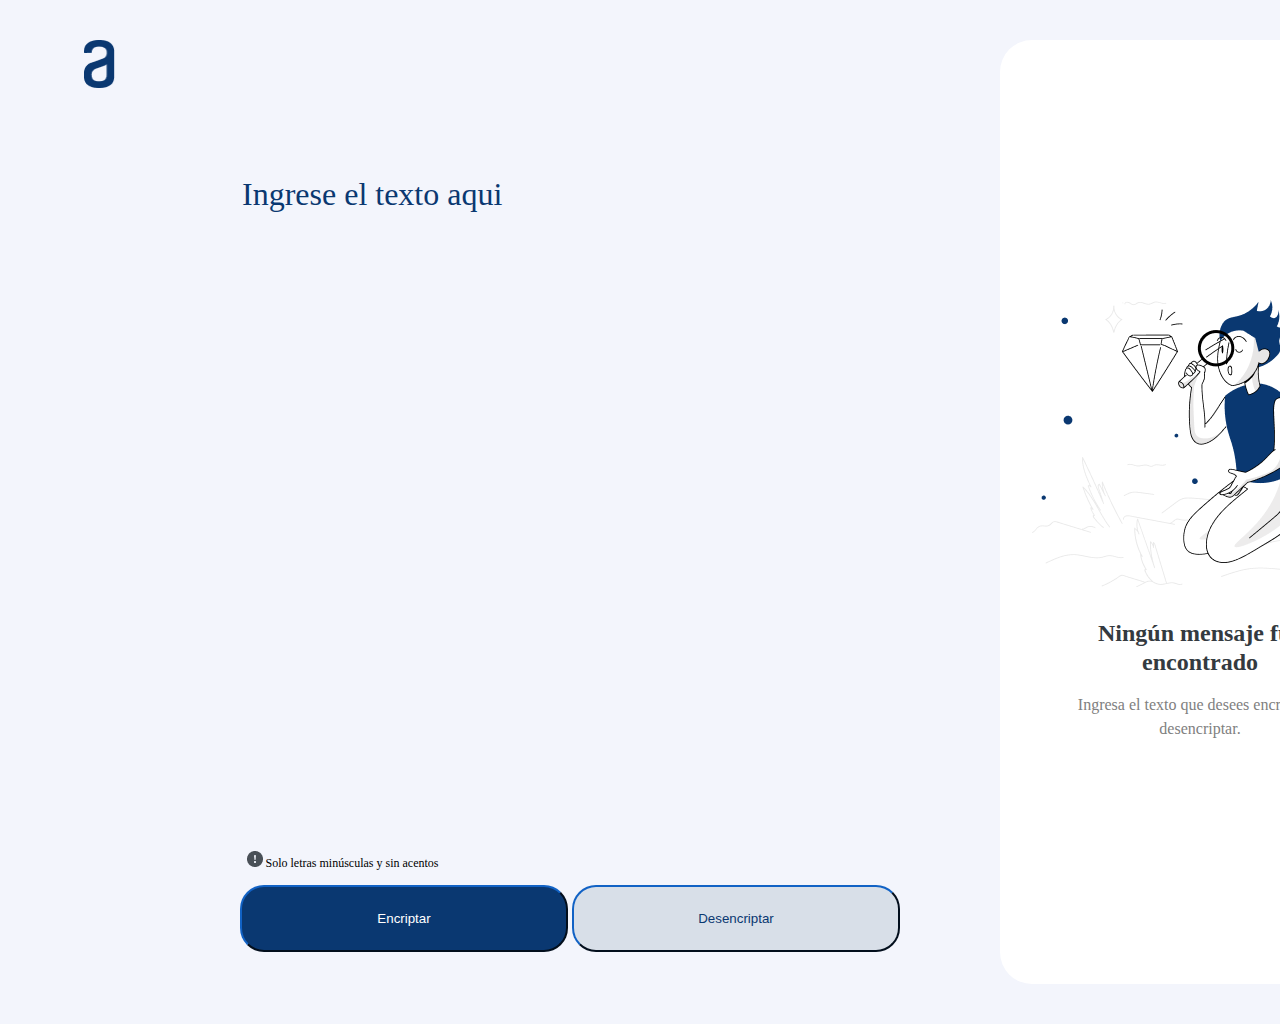
==== Challenge Alura-Oracle/Encriptador-Desencriptador/index.html @ ea2e02a3 "7-9" ====
<!DOCTYPE html>
<html lang="en">

<head>
    <meta charset="UTF-8">
    <meta http-equiv="X-UA-Compatible" content="IE=edge">
    <meta name="viewport" content="width=device-width, initial-scale=1.0">
    <link rel="stylesheet" href="style.css">
    <script src="script.js"></script>
    <title>Encriptador</title>
</head>


<body>

    <img src="imagenes\Vector.png" id="logo">

    <textarea name="textoEntrada" id="entrada" placeholder="Ingrese el texto aqui" onfocus="reinicio()"
        onblur="this.placeholder='Ingrese el texto aqui'"></textarea>

    <div id="advertencia">
        <img src="imagenes\Vector (1).png" alt="">
        Solo letras minúsculas y sin acentos
    </div>

    <div id="botones">
        <input id="encriptar" type="button" value="Encriptar" onclick="encriptar()">
        <input id="desencriptar" type="button" value="Desencriptar" onclick="desencriptar()">
    </div>

    <div id="contenido">
        <p id="respuesta"></p>
        <img id="muneco" src="imagenes\Muñeco.png" >
        <div id="texto1">Ningún mensaje fue<br>encontrado</div>
        <div id="texto2">Ingresa el texto que desees encriptar o<br> desencriptar.</div>
    </div>


</body>


</html>
---- Challenge Alura-Oracle/Encriptador-Desencriptador/style.css ----
body {
    position: relative;
    background: #F3F5FC;
    font-size: 16px;
    ;
    width: 1440px;
    height: 1024px;
    text-align: center;
    margin: auto;
}


#logo {
    position: absolute;
    left: 84px;
    top: 40px;
    bottom: 0%;
    width: 31.09px;
    height: 48px;
}

#entrada {
    position: absolute;
    left: 240px;
    top: 168px;
    width: 680px;
    height: 500px;
    border: 0px;
    font-family: 'Inter';
    font-style: normal;
    font-weight: 400;
    font-size: 32px;
    line-height: 150%;
    color: #0A3871;
    background-color: #F3F5FC;

}

textarea {
    outline: none;
    resize: none;
}

::placeholder {
    color: #0A3871;
}

#botones {
    position: absolute;
    left: 240px;
    top: 885px;
}

#advertencia {
    position: absolute;
    left: 240px;
    top: 851px;
    width: 205px;
    height: 18px;

    font-family: 'Inter';
    font-style: normal;
    font-weight: 400;
    font-size: 12px;
    line-height: 150%;
}

#encriptar {
    padding: 24px;
    width: 328px;
    height: 67px;
    background: #0A3871;
    border-radius: 24px;
    color: white;
    border-color: #0A3871;
}

#desencriptar {
    padding: 24px;
    width: 328px;
    height: 67px;
    background: #D8DFE8;
    border-radius: 24px;
    color: #0A3871;
    border-color: #0A3871;
}

#Bcopiar {
    position: absolute;
    top: 845px;
    left: 32px;
    padding: 24px;
    width: 328px;
    height: 67px;
    background: white;
    border-radius: 24px;
    border-color: #0A3871;
    color: #0A3871;
}

#contenido {
    position: absolute;
    top: 40px;
    left: 1000px;
    border-radius: 32px;
    background-color: white;
    width: 400px;
    height: 944px;
    text-align: center;
}

#muneco {
    position: absolute;
    top: 243px;
    left: 32px;
    width: 336px;
    height: 304px;
}

#texto1 {
    position: absolute;
    width: 336px;
    height: 58px;
    top: 579px;
    left: 32px;
    font-family: 'Inter';
    font-style: normal;
    font-weight: 700;
    font-size: 24px;
    line-height: 120%;
    text-align: center;
    color: #343A40;
}

#texto2 {
    position: absolute;
    width: 336px;
    height: 48px;
    top: 653px;
    left: 32px;
    font-family: 'Inter';
    font-style: normal;
    font-weight: 400;
    font-size: 16px;
    line-height: 150%;
    text-align: center;
    color: gray;
}

#respuesta {
    width: 336px;
    height: auto;
    max-height: 781px;
    border: 0px;
    word-wrap: break-word;

    margin: 5% auto;

    font-family: 'Inter';
    font-style: normal;
    font-weight: 400;
    font-size: 24px;
    line-height: 150%;


}

@media (max-width:1200px) {}

@media (max-width:992px) {
    #contenido {
        
        top: 1001px;
        left: 40px;
        
        width: 688px;
        height: auto;
       
    }
    #muneco{
        visibility: hidden;
    }
}

@media (max-width:768px) {}

@media (max-width:576px) {}
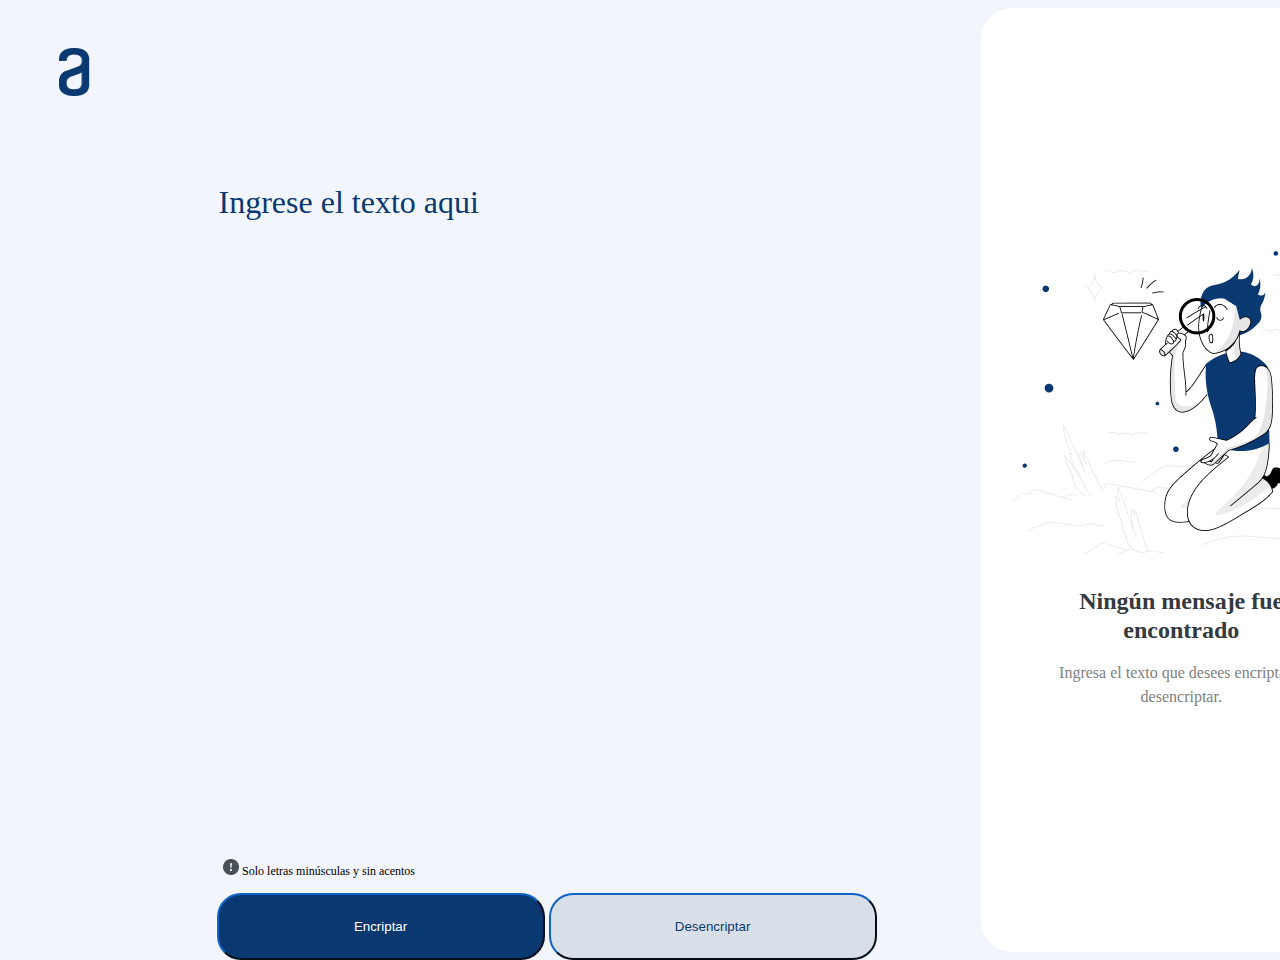
==== commit 42937208: "Diseño responsive" ====
--- a/Challenge Alura-Oracle/Encriptador-Desencriptador/index.html
+++ b/Challenge Alura-Oracle/Encriptador-Desencriptador/index.html
@@ -12,29 +12,31 @@
 
 
 <body>
+    <div class="contenedor">
+        <img src="imagenes\Vector.png" id="logo">
+        <div class="textoEntrada">
+            <textarea name="textoEntrada" id="entrada" placeholder="Ingrese el texto aqui" onfocus="reinicio()"
+            onblur="this.placeholder='Ingrese el texto aqui'"></textarea>
+        </div>
+        
 
-    <img src="imagenes\Vector.png" id="logo">
+        <div id="advertencia">
+            <img src="imagenes\Vector (1).png" alt="">
+            Solo letras minúsculas y sin acentos
+        </div>
 
-    <textarea name="textoEntrada" id="entrada" placeholder="Ingrese el texto aqui" onfocus="reinicio()"
-        onblur="this.placeholder='Ingrese el texto aqui'"></textarea>
+        <div id="botones">
+            <input id="encriptar" type="button" value="Encriptar" onclick="encriptar()">
+            <input id="desencriptar" type="button" value="Desencriptar" onclick="desencriptar()">
+        </div>
 
-    <div id="advertencia">
-        <img src="imagenes\Vector (1).png" alt="">
-        Solo letras minúsculas y sin acentos
+        <div id="contenido">
+            <p id="respuesta"></p>
+            <img id="muneco" src="imagenes\Muñeco.png">
+            <div id="texto1">Ningún mensaje fue<br>encontrado</div>
+            <div id="texto2">Ingresa el texto que desees encriptar o<br> desencriptar.</div>
+        </div>
     </div>
-
-    <div id="botones">
-        <input id="encriptar" type="button" value="Encriptar" onclick="encriptar()">
-        <input id="desencriptar" type="button" value="Desencriptar" onclick="desencriptar()">
-    </div>
-
-    <div id="contenido">
-        <p id="respuesta"></p>
-        <img id="muneco" src="imagenes\Muñeco.png" >
-        <div id="texto1">Ningún mensaje fue<br>encontrado</div>
-        <div id="texto2">Ingresa el texto que desees encriptar o<br> desencriptar.</div>
-    </div>
-
 
 </body>
 
--- a/Challenge Alura-Oracle/Encriptador-Desencriptador/style.css
+++ b/Challenge Alura-Oracle/Encriptador-Desencriptador/style.css
@@ -1,30 +1,38 @@
 body {
-    position: relative;
+    
     background: #F3F5FC;
     font-size: 16px;
-    ;
-    width: 1440px;
-    height: 1024px;
+    
+    
+}
+.contenedor{
+    position: relative;
+    margin: 0 15%;
+   
     text-align: center;
     margin: auto;
 }
 
-
 #logo {
     position: absolute;
-    left: 84px;
-    top: 40px;
+    left: 4%;
+    top: 2.5rem;
     bottom: 0%;
     width: 31.09px;
     height: 48px;
 }
-
+.textoEntrada{
+    position: absolute;
+    width: 46%;
+    height: 31.25rem;
+    left: 16.5%;
+    top: 10.5rem;
+}
 #entrada {
-    position: absolute;
-    left: 240px;
-    top: 168px;
-    width: 680px;
-    height: 500px;
+   
+    width: 100%;
+    height: 100%;
+    
     border: 0px;
     font-family: 'Inter';
     font-style: normal;
@@ -47,14 +55,15 @@
 
 #botones {
     position: absolute;
-    left: 240px;
-    top: 885px;
+    left: 16.5%;
+    top: 55.3125rem;
+    width: 660px;
 }
 
 #advertencia {
     position: absolute;
-    left: 240px;
-    top: 851px;
+    left: 16.5%;
+    top: 53.1875rem;
     width: 205px;
     height: 18px;
 
@@ -66,9 +75,9 @@
 }
 
 #encriptar {
-    padding: 24px;
-    width: 328px;
-    height: 67px;
+    padding: 1.5rem;
+    width: 20.5rem;
+    height: 4.1875rem;
     background: #0A3871;
     border-radius: 24px;
     color: white;
@@ -76,9 +85,9 @@
 }
 
 #desencriptar {
-    padding: 24px;
-    width: 328px;
-    height: 67px;
+    padding: 1.5rem;
+    width: 20.5rem;
+    height: 4.1875rem;
     background: #D8DFE8;
     border-radius: 24px;
     color: #0A3871;
@@ -87,11 +96,11 @@
 
 #Bcopiar {
     position: absolute;
-    top: 845px;
-    left: 32px;
-    padding: 24px;
-    width: 328px;
-    height: 67px;
+    top: 52.8125rem;
+    left: 2rem;
+    padding: 1.5rem;
+    width: 20.5rem;
+    height: 4.1875rem;
     background: white;
     border-radius: 24px;
     border-color: #0A3871;
@@ -100,29 +109,29 @@
 
 #contenido {
     position: absolute;
-    top: 40px;
-    left: 1000px;
+    
+    left: 77%;
     border-radius: 32px;
     background-color: white;
-    width: 400px;
-    height: 944px;
+    width: 25rem;
+    height: 59rem;
     text-align: center;
 }
 
 #muneco {
     position: absolute;
-    top: 243px;
-    left: 32px;
-    width: 336px;
-    height: 304px;
+    top: 15.1875rem;
+    left: 2rem;
+    width: 21rem;
+    height: 19rem;
 }
 
 #texto1 {
     position: absolute;
-    width: 336px;
-    height: 58px;
-    top: 579px;
-    left: 32px;
+    width: 21rem;
+    height: 3.625rem;
+    top: 36.1875rem;
+    left: 2rem;
     font-family: 'Inter';
     font-style: normal;
     font-weight: 700;
@@ -134,10 +143,10 @@
 
 #texto2 {
     position: absolute;
-    width: 336px;
-    height: 48px;
-    top: 653px;
-    left: 32px;
+    width: 21rem;
+    height: 3rem;
+    top: 40.8125rem;
+    left: 2rem;
     font-family: 'Inter';
     font-style: normal;
     font-weight: 400;
@@ -148,9 +157,9 @@
 }
 
 #respuesta {
-    width: 336px;
+    width: 21rem;
     height: auto;
-    max-height: 781px;
+    max-height: 48.8125rem;
     border: 0px;
     word-wrap: break-word;
 
@@ -165,23 +174,105 @@
 
 }
 
-@media (max-width:1200px) {}
-
-@media (max-width:992px) {
+@media (max-width:70.25rem){
+    #contenido{
+        height: 54rem;
+    }
+    #Bcopiar{
+        top: 47.8125rem;
+    }
+}
+
+@media (max-width:48rem) {
+    .contenedor {
+        
+        width: auto;
+        
+    }
+    #logo {
+        
+        left: 40px;
+        
+    }
+
+    #entrada{
+        left: 40px;
+    }
+    #advertencia {
+        
+        left: 33px;
+        top: 837px;
+    }
+    #botones{
+        left: 40px;
+        top: 870px;
+    }
     #contenido {
         
         top: 1001px;
         left: 40px;
         
-        width: 688px;
+        width: 660px;
         height: auto;
-       
+        
     }
     #muneco{
-        visibility: hidden;
-    }
-}
-
-@media (max-width:768px) {}
-
-@media (max-width:576px) {}+        display: none;
+    }
+    .textoEntrada{
+        width: 91%;
+        left: 4.5%;
+        
+    }
+    #texto1{
+        position: static;
+        width: auto;
+        padding-bottom: 10px;
+    }
+    #texto2{
+        position: static;
+        width: auto;
+        padding-bottom: 10px;
+    }
+    #Bcopiar{
+        position: static;
+        width: 90%;
+        margin: 1.5em;
+    }
+    #respuesta{
+        width: 90%;
+    }
+}
+
+
+
+@media (max-width:375px) {
+    body{
+        font-size: 32px;
+    }
+    #logo{
+        left: 4.5%;
+
+    }
+    .textoEntrada{
+        left: 4.5%;
+        width: 92%;
+        max-height: 250px;
+    }
+    #advertencia{
+        top: 451px;
+        left: 4.5%;
+
+    }
+    #botones{
+        width: 343px;
+        top: 485px;
+        left: 4.5%;
+
+    }
+    #contenido{
+        width: 327px;
+        top: 707px;
+        left: 24px;
+    }
+}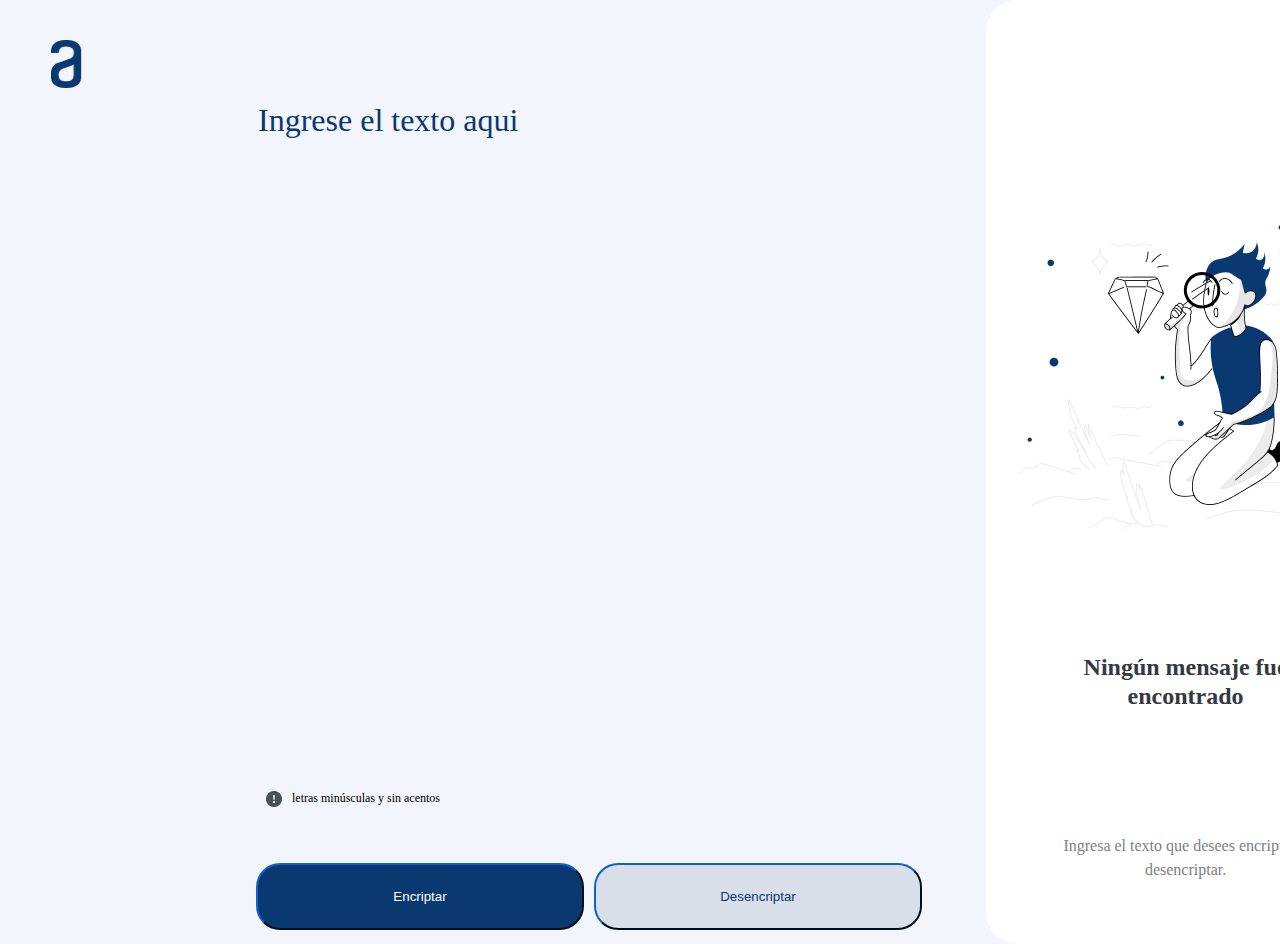
==== commit 48466036: "Usando grip y flex, agrego imagenes" ====
--- a/Challenge Alura-Oracle/Encriptador-Desencriptador/index.html
+++ b/Challenge Alura-Oracle/Encriptador-Desencriptador/index.html
@@ -14,21 +14,24 @@
 <body>
     <div class="contenedor">
         <img src="imagenes\Vector.png" id="logo">
-        <div class="textoEntrada">
-            <textarea name="textoEntrada" id="entrada" placeholder="Ingrese el texto aqui" onfocus="reinicio()"
-            onblur="this.placeholder='Ingrese el texto aqui'"></textarea>
+        <div class="grupo">
+            <div class="textoEntrada">
+                <textarea name="textoEntrada" id="entrada" placeholder="Ingrese el texto aqui" onfocus="reinicio()"
+                onblur="this.placeholder='Ingrese el texto aqui'"></textarea>
+            </div>
+            
+    
+            <div id="advertencia">
+                <img src="imagenes\Vector (1).png" alt="">
+                letras minúsculas y sin acentos 
+            </div>
+    
+            <div id="botones">
+                <input id="encriptar" type="button" value="Encriptar" onclick="encriptar()">
+                <input id="desencriptar" type="button" value="Desencriptar" onclick="desencriptar()">
+            </div>
         </div>
         
-
-        <div id="advertencia">
-            <img src="imagenes\Vector (1).png" alt="">
-            Solo letras minúsculas y sin acentos
-        </div>
-
-        <div id="botones">
-            <input id="encriptar" type="button" value="Encriptar" onclick="encriptar()">
-            <input id="desencriptar" type="button" value="Desencriptar" onclick="desencriptar()">
-        </div>
 
         <div id="contenido">
             <p id="respuesta"></p>
--- a/Challenge Alura-Oracle/Encriptador-Desencriptador/style.css
+++ b/Challenge Alura-Oracle/Encriptador-Desencriptador/style.css
@@ -1,16 +1,51 @@
 body {
-    
+
     background: #F3F5FC;
     font-size: 16px;
-    
-    
-}
-.contenedor{
+    margin: 0px;
+
+}
+
+.contenedor {
     position: relative;
-    margin: 0 15%;
-   
+
+    min-height: 100vh;
     text-align: center;
-    margin: auto;
+
+}
+
+.grupo {
+    position: absolute;
+    left: 20%;
+    top: 10%;
+    width: 50%;
+    height: 88.5%;
+    display: grid;
+
+    grid-template-areas:
+        "texto texto texto"
+        "texto texto texto"
+        "texto texto texto"
+        "texto texto texto"
+        "texto texto texto"
+        "texto texto texto"
+        "texto texto texto"
+        "texto texto texto"
+        "texto texto texto"
+        "texto texto texto"
+        "texto texto texto"
+        "texto texto texto"
+        "texto texto texto"
+        "texto texto texto"
+        "texto texto texto"
+        "texto texto texto"
+        "texto texto texto"
+        "texto texto texto"
+        "texto texto texto"
+        "texto texto texto"
+        "texto texto texto"
+        "adv adv adv"
+        "boton boton boton";
 }
 
 #logo {
@@ -21,18 +56,17 @@
     width: 31.09px;
     height: 48px;
 }
-.textoEntrada{
-    position: absolute;
-    width: 46%;
-    height: 31.25rem;
-    left: 16.5%;
-    top: 10.5rem;
-}
+
+.textoEntrada {
+
+    grid-area: texto;
+}
+
 #entrada {
-   
+
     width: 100%;
     height: 100%;
-    
+
     border: 0px;
     font-family: 'Inter';
     font-style: normal;
@@ -54,17 +88,28 @@
 }
 
 #botones {
-    position: absolute;
-    left: 16.5%;
-    top: 55.3125rem;
-    width: 660px;
+
+    grid-area: boton;
+    display: flex;
+    align-items: flex-end;
+    justify-content: flex-start;
+
+
+}
+
+#botones input {
+    margin-right: 10px;
+
+}
+
+#botones input:hover {
+    
+    box-shadow: 0 4px 16px rgba(49, 138, 172, 1);
+    transition: all 0.2s ease;
 }
 
 #advertencia {
-    position: absolute;
-    left: 16.5%;
-    top: 53.1875rem;
-    width: 205px;
+
     height: 18px;
 
     font-family: 'Inter';
@@ -72,7 +117,20 @@
     font-weight: 400;
     font-size: 12px;
     line-height: 150%;
-}
+
+    grid-area: adv;
+
+    display: flex;
+
+    justify-content: flex-start;
+    align-items: flex-end;
+}
+
+#advertencia img {
+    margin: 0 10px;
+}
+
+
 
 #encriptar {
     padding: 1.5rem;
@@ -96,7 +154,7 @@
 
 #Bcopiar {
     position: absolute;
-    top: 52.8125rem;
+    bottom: 1.5%;
     left: 2rem;
     padding: 1.5rem;
     width: 20.5rem;
@@ -107,31 +165,38 @@
     color: #0A3871;
 }
 
+#Bcopiar:hover{
+    box-shadow: 0 4px 16px rgba(49, 138, 172, 1);
+    transition: all 0.2s ease;
+}
+
 #contenido {
-    position: absolute;
-    
+    position: relative;
+    display: flex;
+    flex-direction: column;
     left: 77%;
     border-radius: 32px;
     background-color: white;
     width: 25rem;
     height: 59rem;
     text-align: center;
+
+    align-items: center;
+    justify-content: space-around;
+    align-content: space-around;
 }
 
 #muneco {
-    position: absolute;
-    top: 15.1875rem;
-    left: 2rem;
+
     width: 21rem;
     height: 19rem;
 }
 
 #texto1 {
-    position: absolute;
+
     width: 21rem;
     height: 3.625rem;
-    top: 36.1875rem;
-    left: 2rem;
+
     font-family: 'Inter';
     font-style: normal;
     font-weight: 700;
@@ -142,11 +207,10 @@
 }
 
 #texto2 {
-    position: absolute;
+
     width: 21rem;
     height: 3rem;
-    top: 40.8125rem;
-    left: 2rem;
+
     font-family: 'Inter';
     font-style: normal;
     font-weight: 400;
@@ -174,72 +238,76 @@
 
 }
 
-@media (max-width:70.25rem){
-    #contenido{
-        height: 54rem;
-    }
-    #Bcopiar{
-        top: 47.8125rem;
-    }
-}
-
-@media (max-width:48rem) {
+
+
+@media (max-width:74.625rem) {
     .contenedor {
-        
+
         width: auto;
-        
-    }
+
+    }
+
     #logo {
-        
-        left: 40px;
-        
-    }
-
-    #entrada{
-        left: 40px;
-    }
+
+        left: 6%;
+
+    }
+
+    .grupo {
+        left: 6%;
+        top: 14%
+    }
+
     #advertencia {
-        
-        left: 33px;
+
+        left: 6%;
         top: 837px;
     }
-    #botones{
-        left: 40px;
+
+    #botones {
+        left: 6%;
         top: 870px;
     }
+
     #contenido {
-        
-        top: 1001px;
-        left: 40px;
-        
+
+        top: 865px;
+        left: 6.5%;
+
         width: 660px;
         height: auto;
-        
-    }
-    #muneco{
+
+    }
+
+    #muneco {
         display: none;
     }
-    .textoEntrada{
+
+    .textoEntrada {
         width: 91%;
-        left: 4.5%;
-        
-    }
-    #texto1{
+        left: 6%;
+
+    }
+
+    #texto1 {
         position: static;
         width: auto;
         padding-bottom: 10px;
     }
-    #texto2{
+
+    #texto2 {
         position: static;
         width: auto;
         padding-bottom: 10px;
     }
-    #Bcopiar{
+
+    #Bcopiar {
         position: static;
         width: 90%;
         margin: 1.5em;
     }
-    #respuesta{
+
+    #respuesta {
         width: 90%;
     }
 }
@@ -247,32 +315,41 @@
 
 
 @media (max-width:375px) {
-    body{
+    body {
         font-size: 32px;
     }
-    #logo{
+
+    #logo {
         left: 4.5%;
 
     }
-    .textoEntrada{
+
+    .grupo {
+        height: 63.5%;
+    }
+
+    .textoEntrada {
         left: 4.5%;
         width: 92%;
         max-height: 250px;
     }
-    #advertencia{
+
+    #advertencia {
         top: 451px;
         left: 4.5%;
 
     }
-    #botones{
+
+    #botones {
         width: 343px;
         top: 485px;
         left: 4.5%;
 
     }
-    #contenido{
+
+    #contenido {
         width: 327px;
-        top: 707px;
+        top: 656px;
         left: 24px;
     }
 }